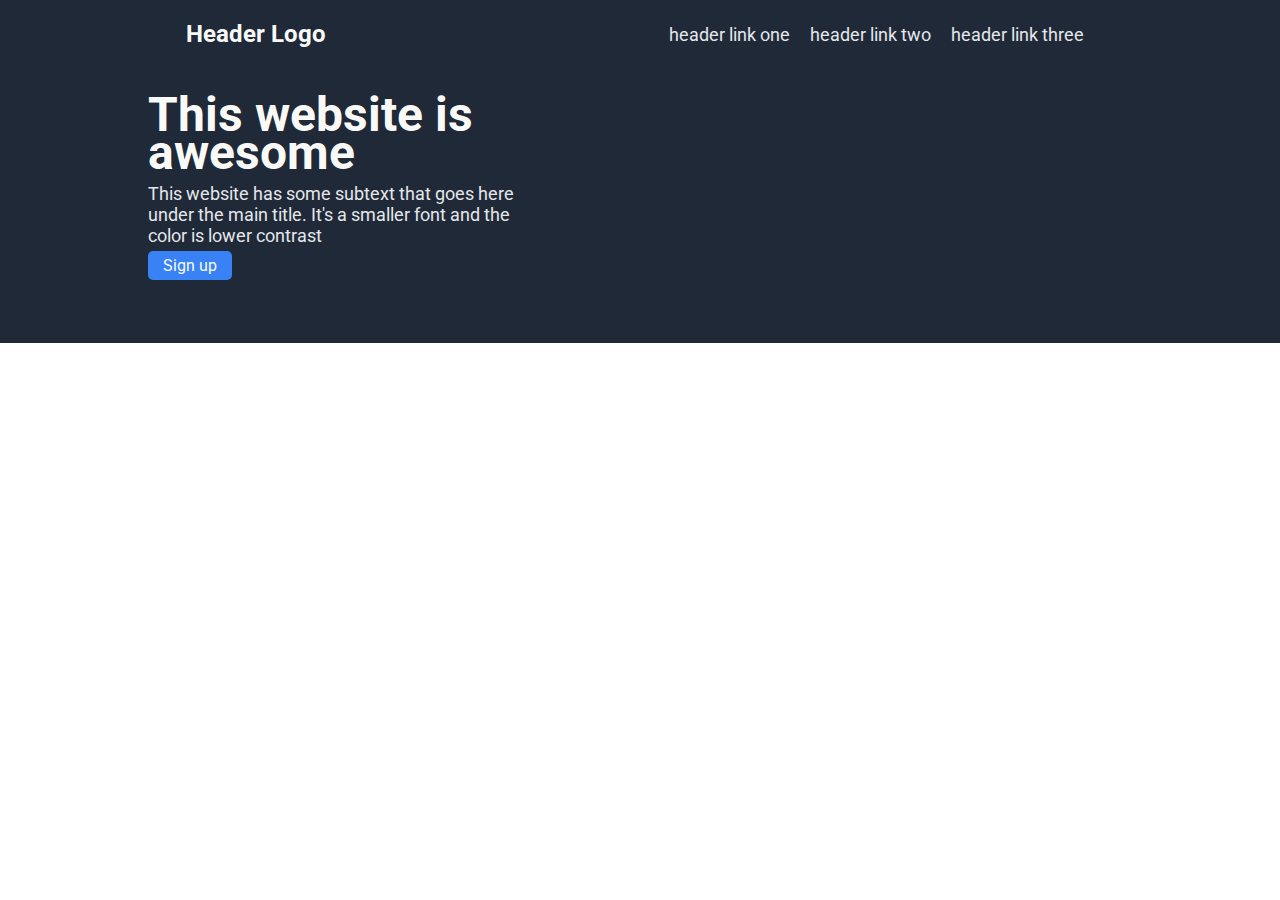
==== landingpage/index.html @ ab81366b "done with the header and hero section of the landing page project" ====
<!DOCTYPE html>
<html lang="en">
<head>
    <meta charset="UTF-8">
    <meta name="viewport" content="width=device-width, initial-scale=1.0">
    <title>Landing Page</title>
    <link rel="stylesheet" href="./resources/styles/style.css">
    <link rel="preconnect" href="https://fonts.googleapis.com">
    <link rel="preconnect" href="https://fonts.gstatic.com" crossorigin>
    <link href="https://fonts.googleapis.com/css2?family=Roboto:ital,wght@0,100;0,300;0,400;0,500;0,700;0,900;1,100;1,300;1,400;1,500;1,700;1,900&display=swap" rel="stylesheet">
</head>
<body>
    <section class="header">
        <div class="head-container">
            <h3>
                Header Logo
            </h3>
            <div class="links">
                <ul>
                    <li><a href="#">header link one</a></li>
                    <li><a href="#">header link two</a></li>
                    <li><a href="#">header link three</a></li>
                </ul>
            </div>
        </div>

        <div class="hero-container">
            <div class="hero-textarea">
                <h2>This website is awesome</h2>
                <p>
                    This website has some subtext that goes here under the main title. It's a smaller font and the color is lower contrast
                </p>
                <a href="#">Sign up</a>
            </div>
            <video src="./resources/images/855081-hd_1920_1080_25fps.mp4" autoplay muted loop></video>
            <!-- <img src="./resources/images/pexels-davidohboy-9542701.jpg" alt="the image file"> -->
        </div>
    </section>


</body>
</html>
---- landingpage/resources/styles/style.css ----
*{
    margin: 0;
    padding: 0;
    box-sizing: border-box;
    font-family: 'roboto';
}

.header {
    background-color: #1F2937;
    padding: 20px;
}

.head-container {
    display: flex;
    align-items: center;
    justify-content: space-around;
}

.head-container h3{
    font-size: 24px;
    color: #F9FAF8;
}

.links ul {
    list-style: none;
    display: flex;
    align-items: center;
    justify-content: center;
}

.links a {
    font-size: 18px;
    color: #E5E7EB;
    text-decoration: none;
    margin: 0 10px;
    padding: 5px 0;
}

.links a:hover {
    border-bottom: 2px solid #3882F6;
    /* transition: all 0.3s ease-in-out; */
}

.hero-container {
    display: flex;
    align-items: center;
    justify-content: space-around;
    margin: 48px 60px;
}

.hero-container .hero-textarea{
    max-width: 400px;
}

.hero-textarea h2{
    font-size: 48px;
    font-weight: bolder;
    color: #F9FAF8;
    line-height: 0.8em;
}

.hero-textarea p{
    font-size: 18px;
    color: #E5E7EB;
    padding: 10px 0;
}

.hero-textarea a {
    color: #F9FAF8;
    background-color: #3882F6;
    text-decoration: none;
    border-radius: 5px;
    padding: 5px 15px;
}

.hero-textarea a:hover {
    color: #3882F6;
    background-color: #F9FAF8;
    transition: all 0.7s ease;
}

.hero-container video{
    width:40%;
    height: 20%;
    border-radius: 10px;
}
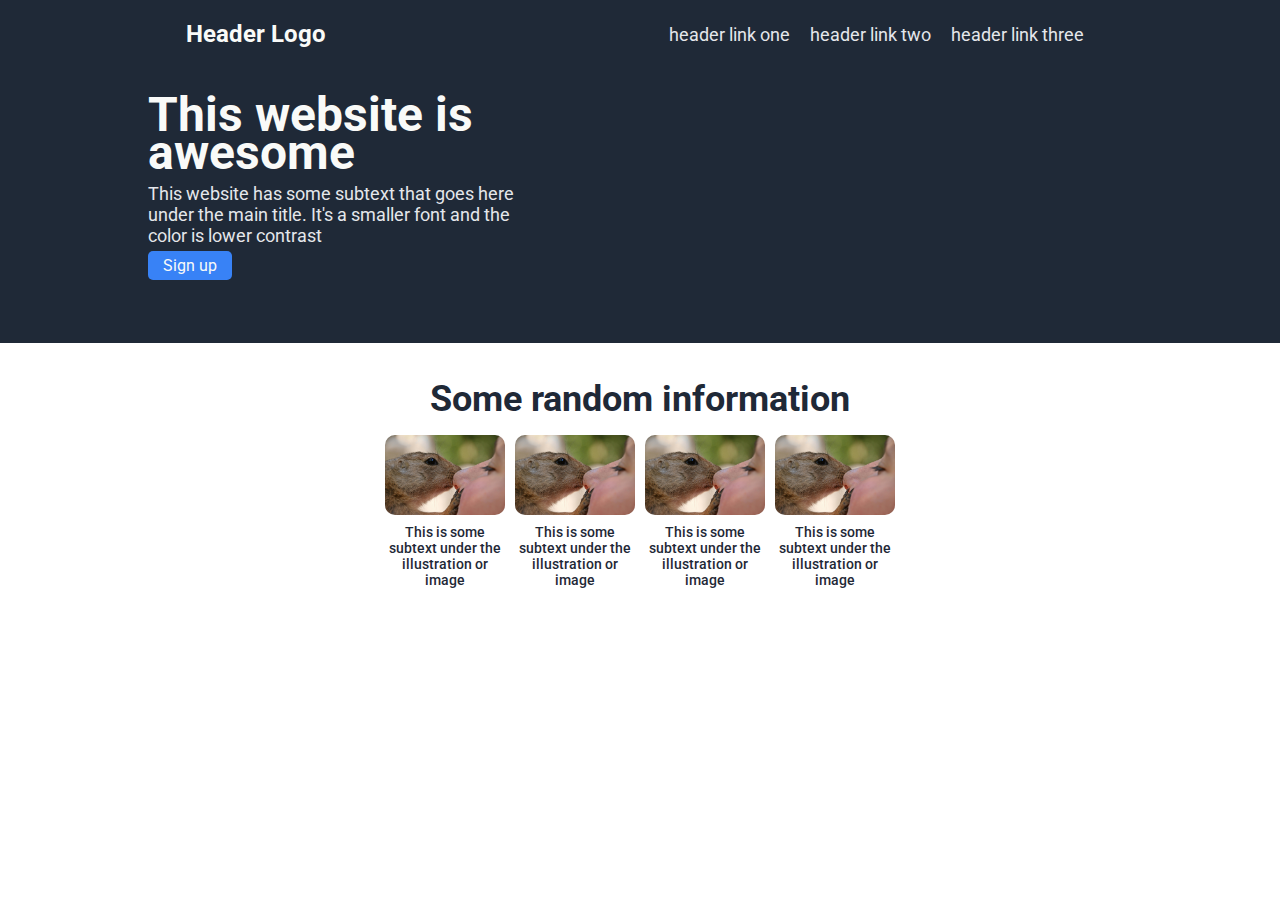
==== commit 73d56e4f: "done with information section of the site" ====
--- a/landingpage/index.html
+++ b/landingpage/index.html
@@ -37,6 +37,36 @@
         </div>
     </section>
 
+    <section class="information">
+        <h1>Some random information</h1>
+        <div class="information-boxes">
+            <div class="info one">
+                <img src="./resources/images/pexels-myriams-fotos-7114244.jpg" alt="squirrel">
+                <p>
+                    This is some subtext under the illustration or image
+                </p>
+            </div>
+            <div class="info two">
+                <img src="./resources/images/pexels-myriams-fotos-7114244.jpg" alt="squirrel">
+                <p>
+                    This is some subtext under the illustration or image
+                </p>
+            </div>
+            <div class="info three">
+                <img src="./resources/images/pexels-myriams-fotos-7114244.jpg" alt="squirrel">
+                <p>
+                    This is some subtext under the illustration or image
+                </p>
+            </div>
+            <div class="info four">
+                <img src="./resources/images/pexels-myriams-fotos-7114244.jpg" alt="squirrel">
+                <p>
+                    This is some subtext under the illustration or image
+                </p>
+            </div>
+        </div>
+    </section>
+
 
 </body>
 </html>--- a/landingpage/resources/styles/style.css
+++ b/landingpage/resources/styles/style.css
@@ -83,4 +83,47 @@
     width:40%;
     height: 20%;
     border-radius: 10px;
-}+}
+
+/* THE INFORMATION SECTION */
+.information {
+    display: flex;
+    flex-direction: column;
+    margin: 30px 0;
+    align-items: center;
+    justify-content: space-around;
+}
+
+.information h1{
+    color: #1F2937;
+    font-size: 36px;
+    font-weight: bolder;
+    margin: 5px;
+}
+
+.information-boxes {
+    display: flex;
+    align-items: center;
+    justify-content: space-between;
+    flex-direction: row;
+}
+
+.information-boxes .info{
+    background-color: white;
+    max-width: 120px;
+    max-height: 150px;
+    margin: 5px;
+}
+
+.info img{
+    width: 100%;
+    border-radius: 10px;
+    margin: 5px 0;
+}
+
+.info p{
+    font-size: 14px;
+    text-align: center;
+    color: #1F2937;
+    font-weight: 500;
+}
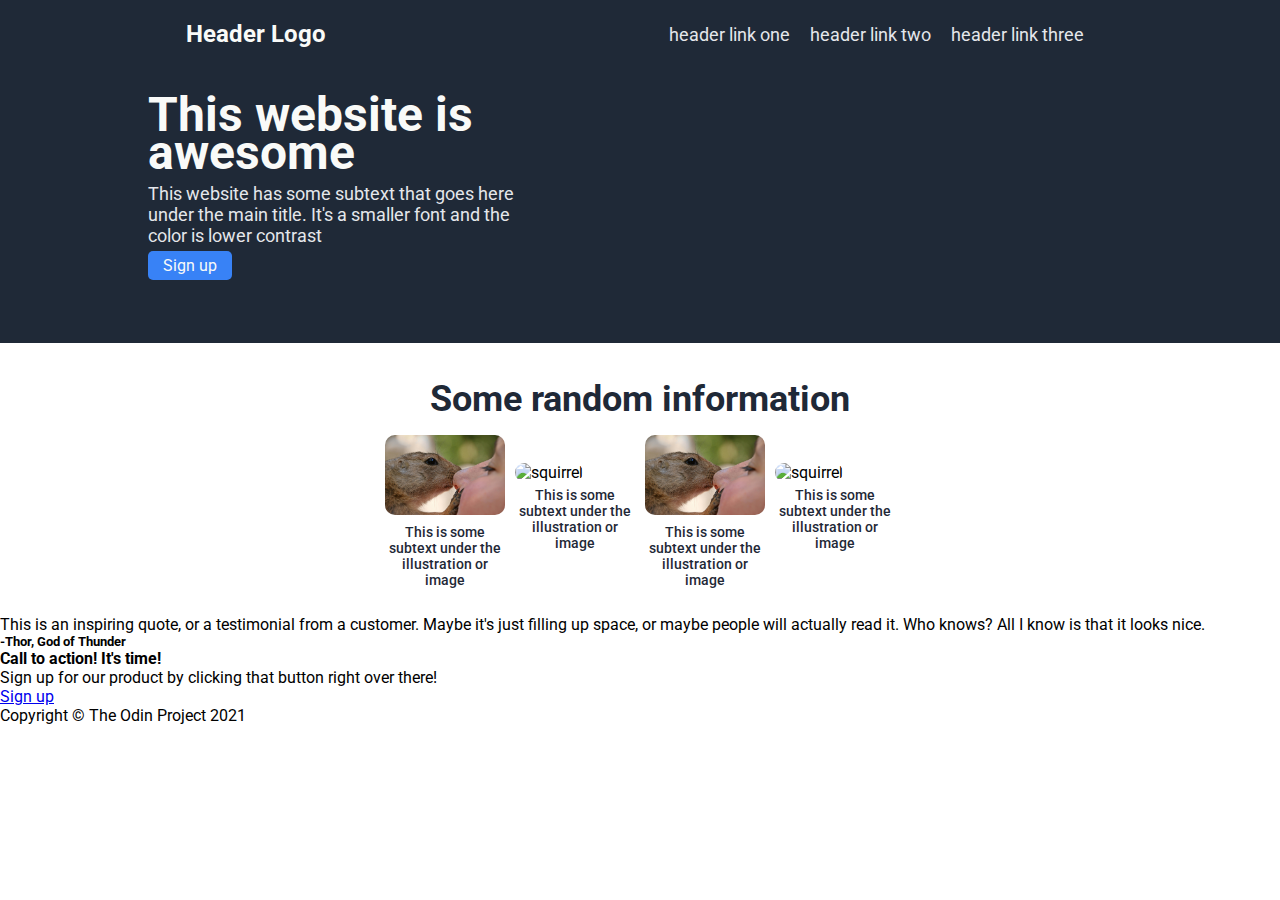
==== commit f49eea47: "update" ====
--- a/landingpage/index.html
+++ b/landingpage/index.html
@@ -47,7 +47,7 @@
                 </p>
             </div>
             <div class="info two">
-                <img src="./resources/images/pexels-myriams-fotos-7114244.jpg" alt="squirrel">
+                <img src="./resources/images/pexels-davidohboy-9542701.jpg" alt="squirrel">
                 <p>
                     This is some subtext under the illustration or image
                 </p>
@@ -59,7 +59,7 @@
                 </p>
             </div>
             <div class="info four">
-                <img src="./resources/images/pexels-myriams-fotos-7114244.jpg" alt="squirrel">
+                <img src="./resources/images/pexels-davidohboy-9542701.jpg" alt="squirrel">
                 <p>
                     This is some subtext under the illustration or image
                 </p>
@@ -67,6 +67,42 @@
         </div>
     </section>
 
+    <section class="quote">
+        <div class="quote-self">
+            <p>
+                This is an inspiring quote, or a testimonial from a customer. Maybe it's just filling up space, or maybe people will actually read it. Who knows? All I know is that it looks nice.
+            </p>
+            <h5>
+                -Thor, God of Thunder
+            </h5>
+        </div>
+    </section>
 
+    <section class="call-to-action">
+        <div class="call-action">
+            <div class="text-right">
+                <h4>
+                    Call to action! It's time!
+                </h4>
+                <p>
+                    Sign up for our product by clicking that button right over there!
+                </p>
+            </div>
+            <a href="#">Sign up</a>
+        </div>
+    </section>
+
+    <footer>
+        <p>
+            Copyright &copy; The Odin Project 2021
+        </p>
+    </footer>
+
+    <script src="script.js">
+
+
+        console.log('Hello World!');
+
+    </script>
 </body>
 </html>--- a/landingpage/resources/styles/style.css
+++ b/landingpage/resources/styles/style.css
@@ -127,3 +127,5 @@
     color: #1F2937;
     font-weight: 500;
 }
+
+
